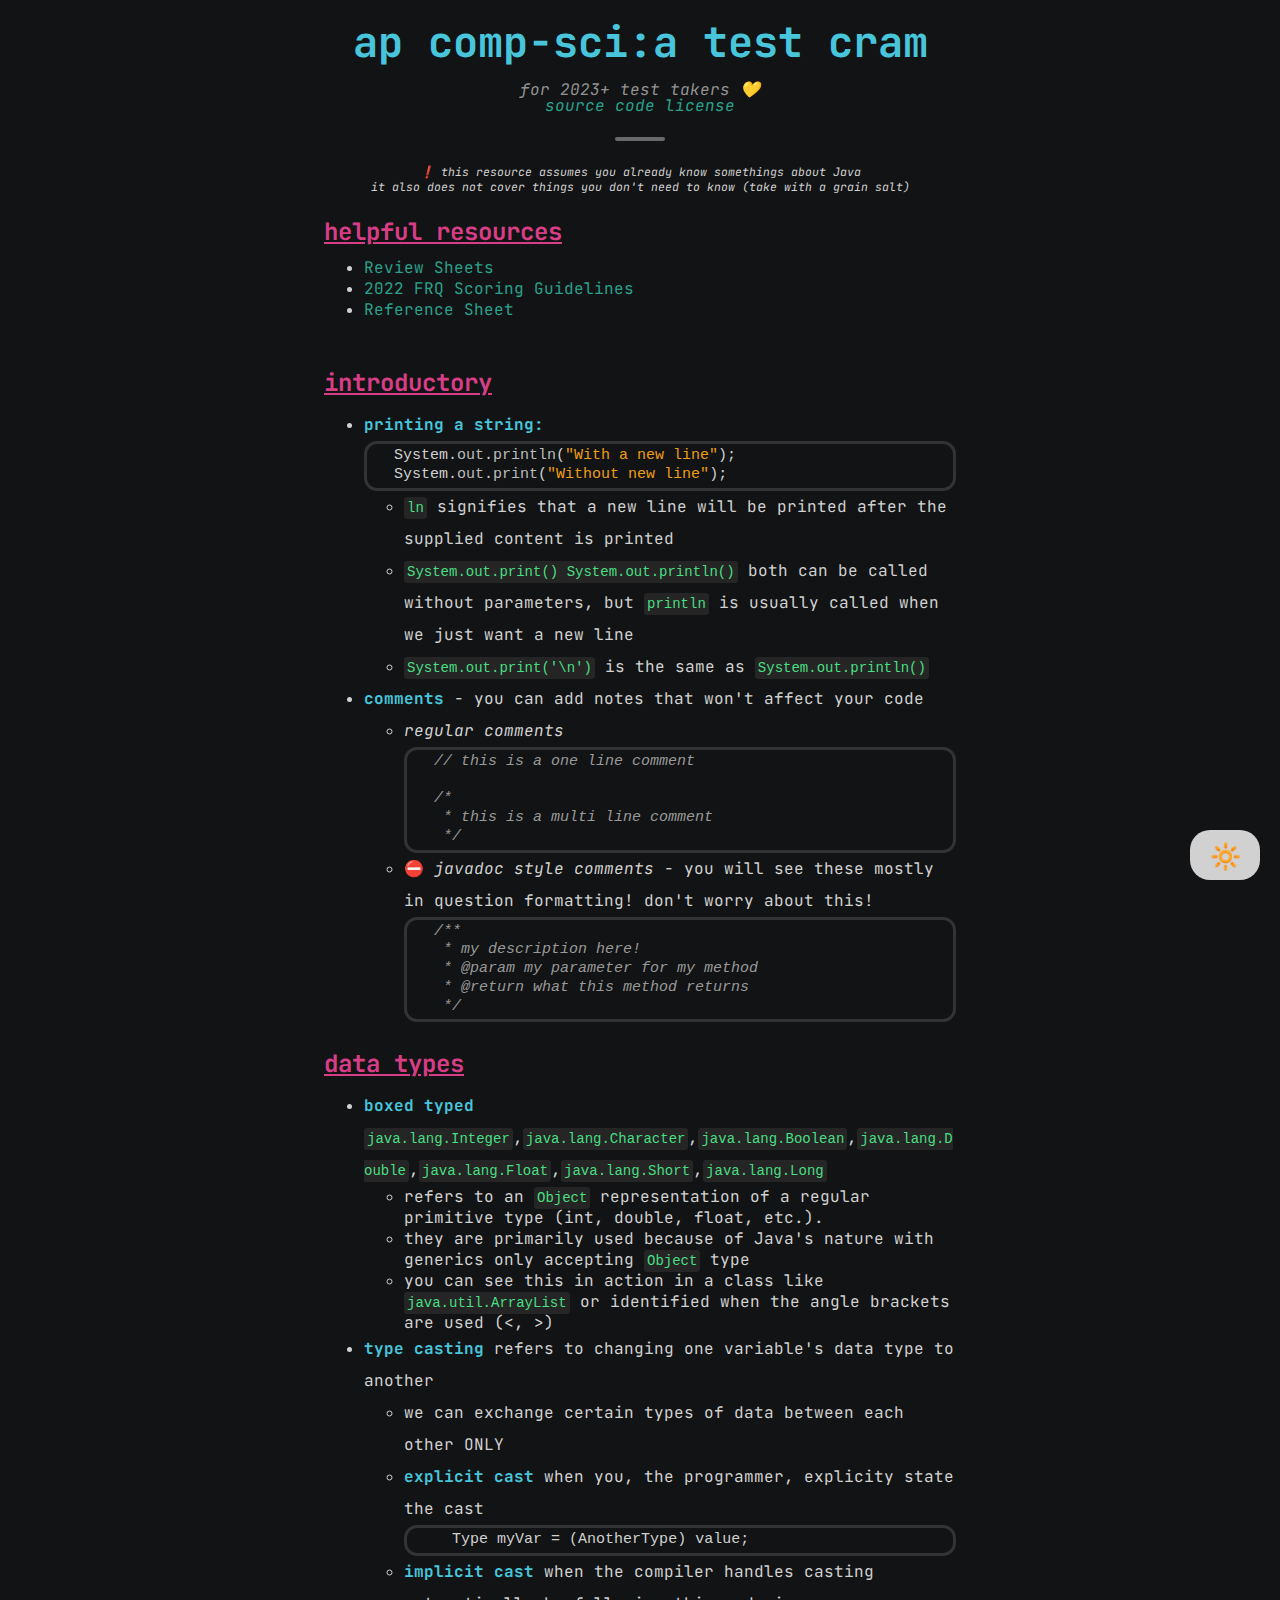
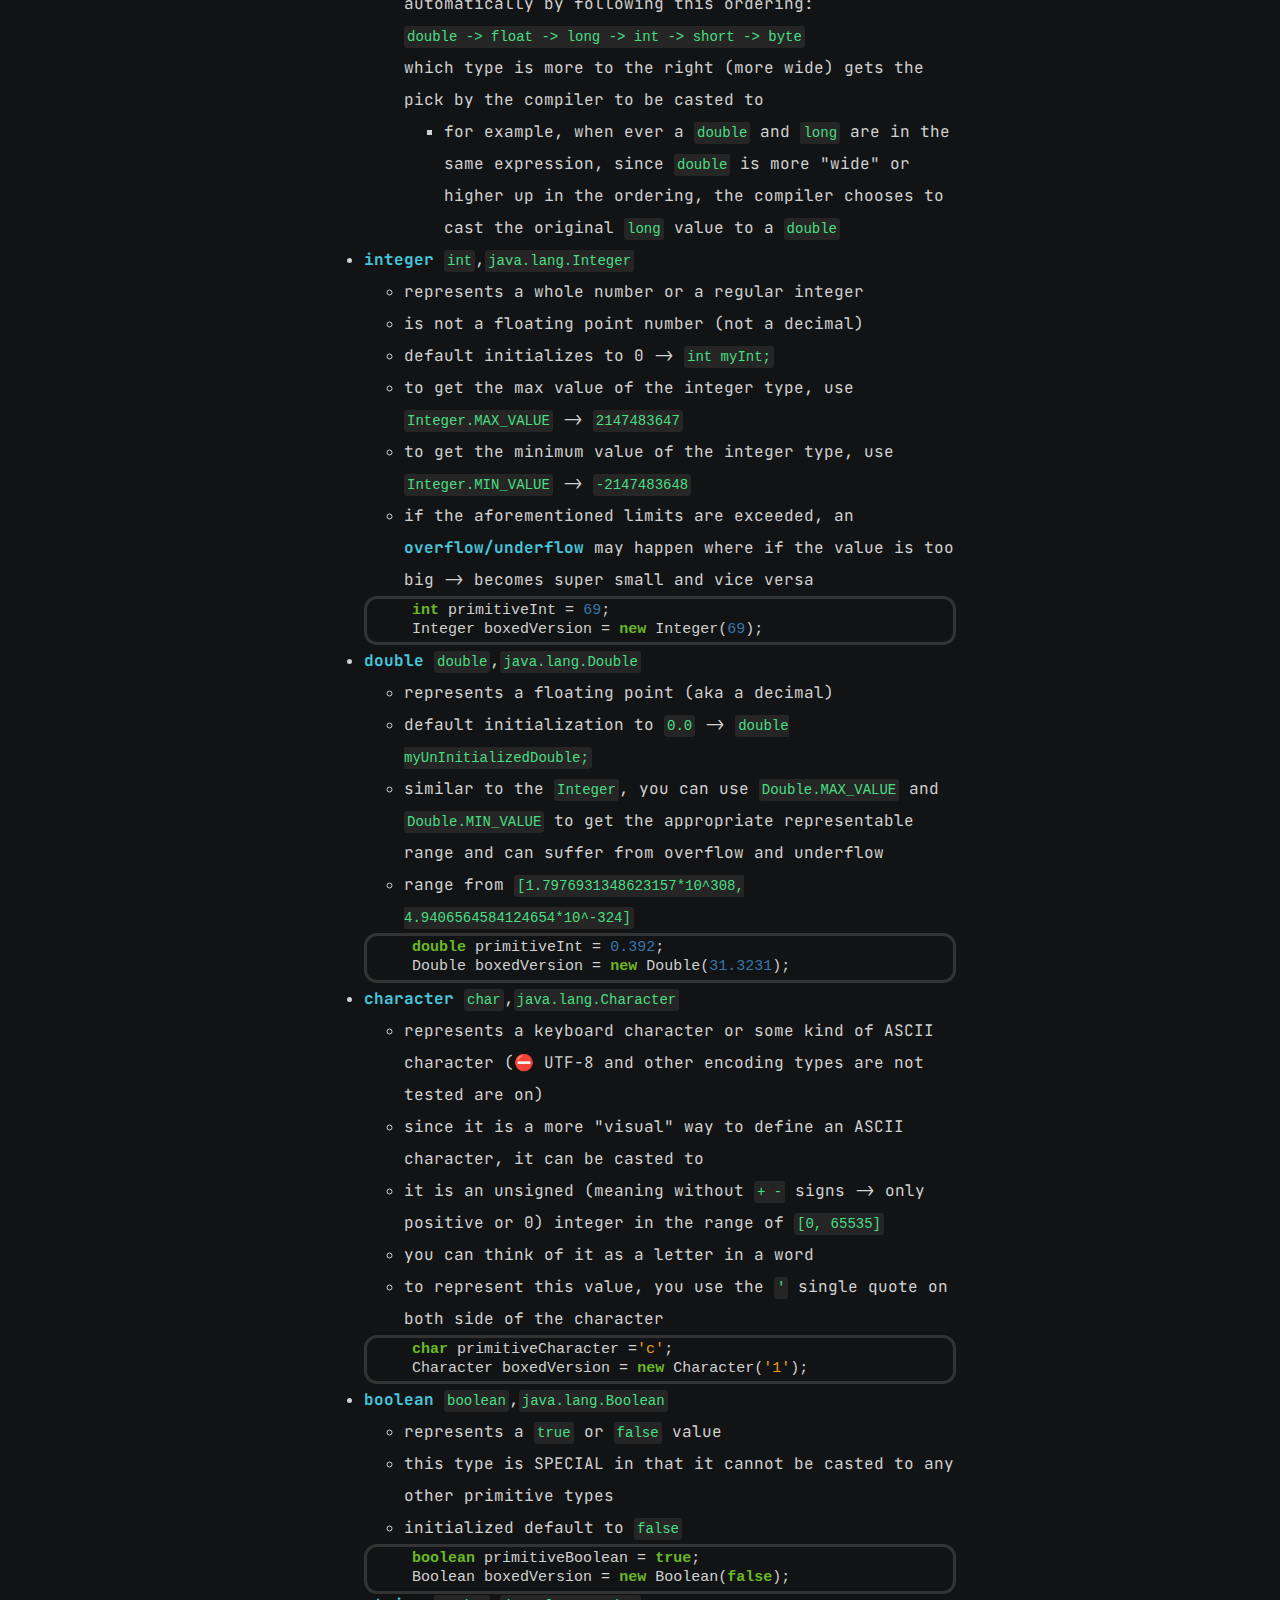
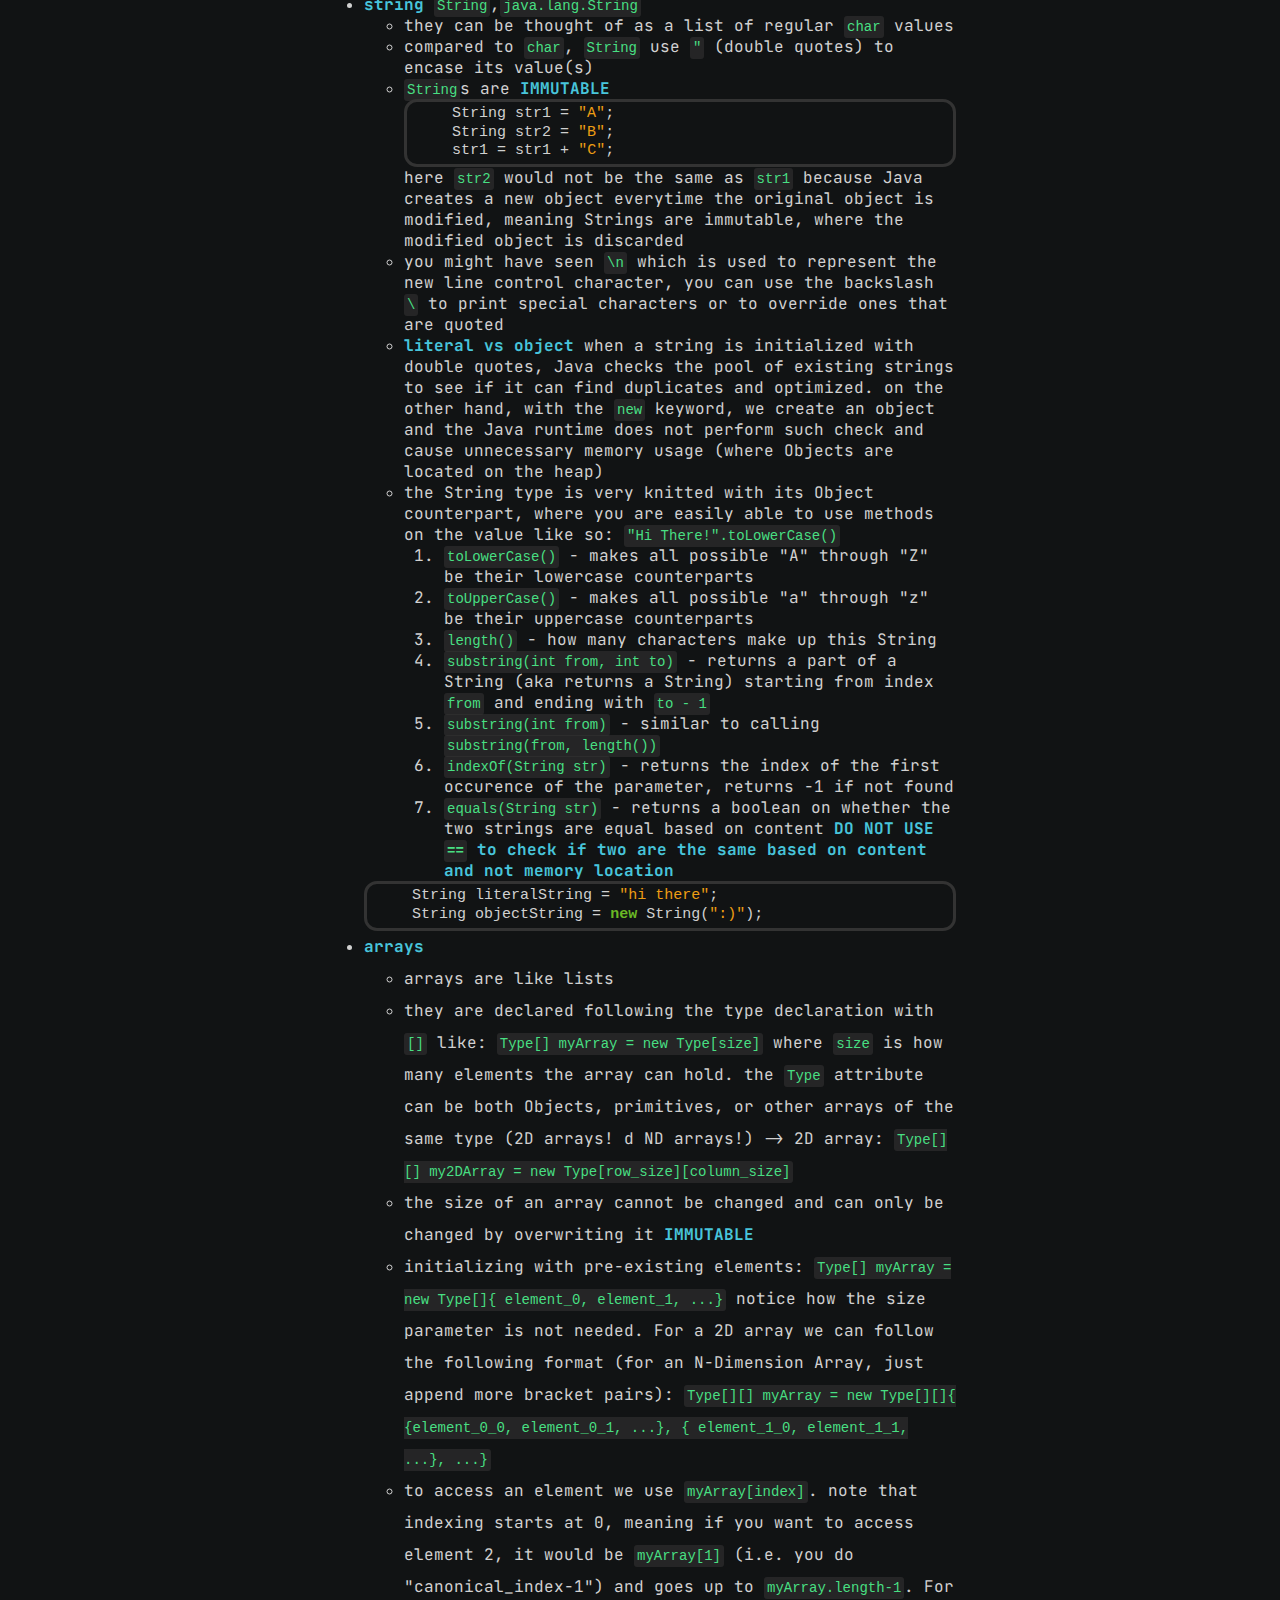
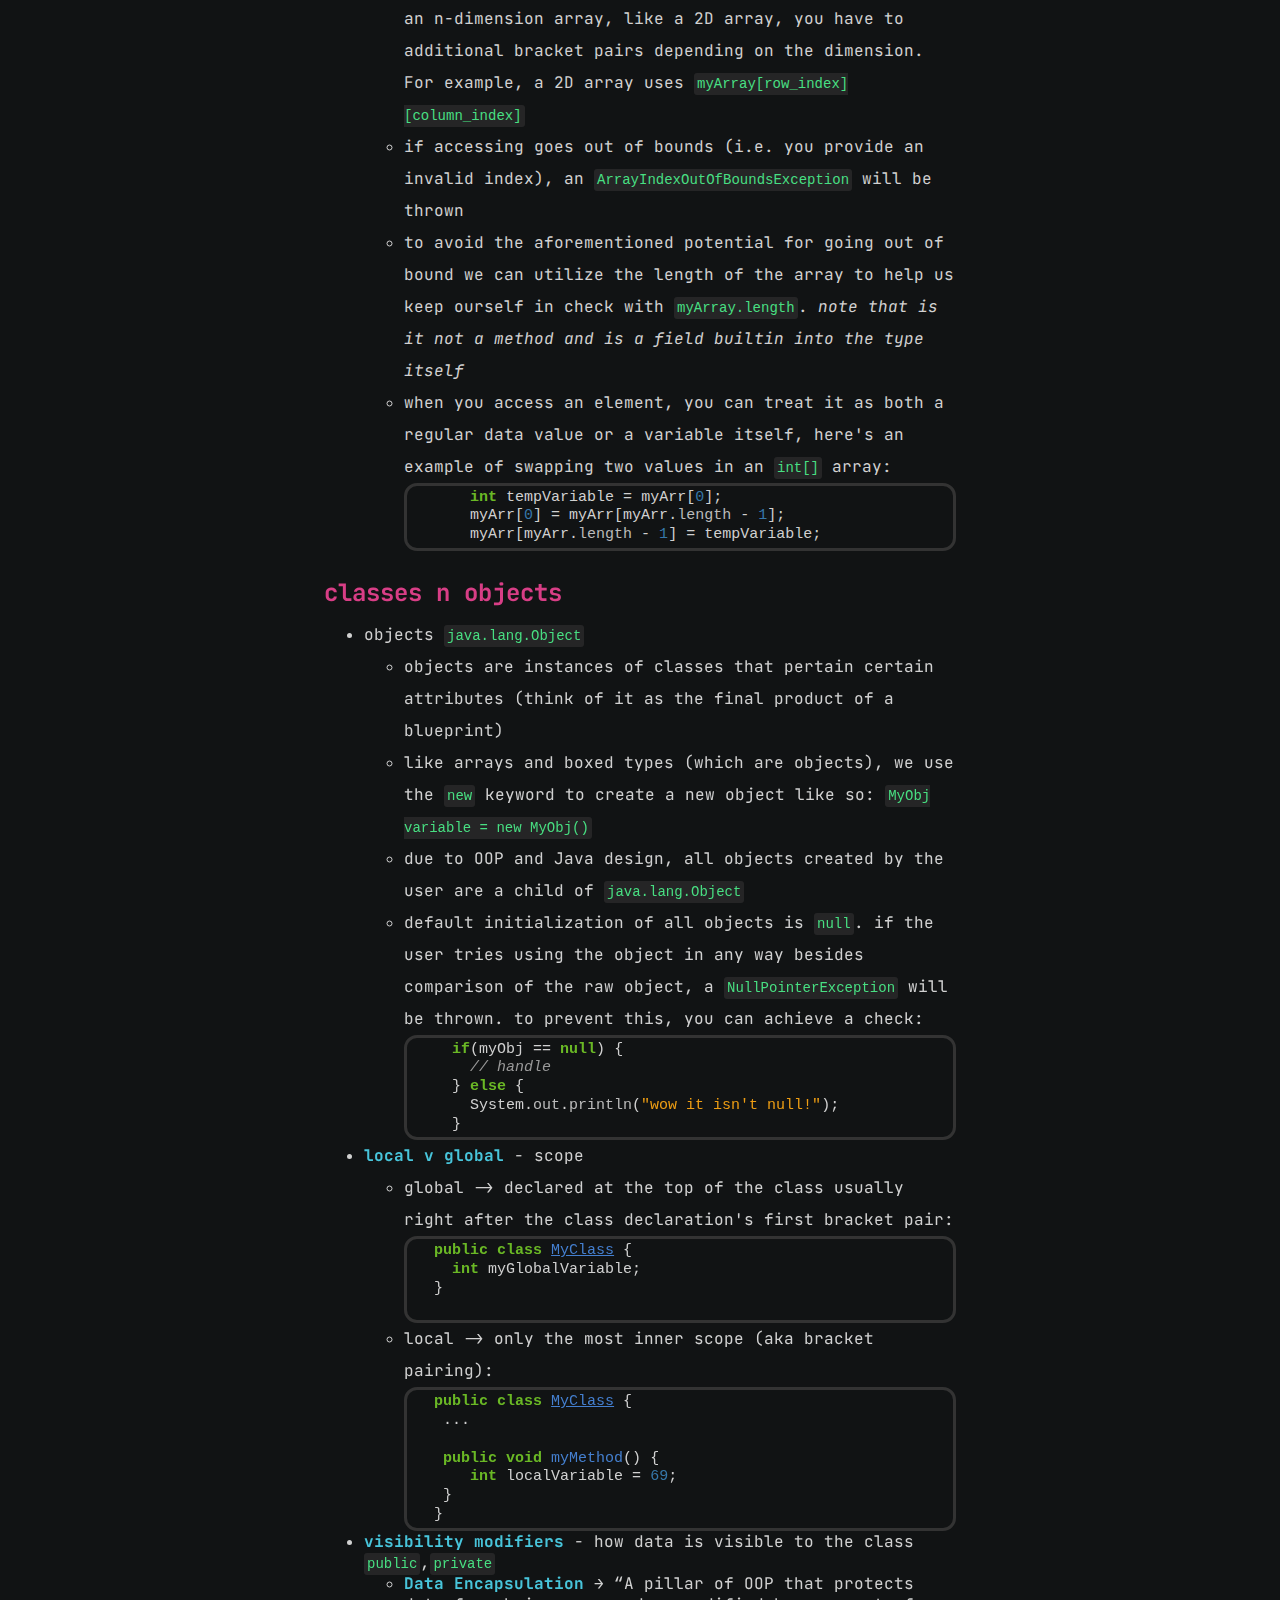
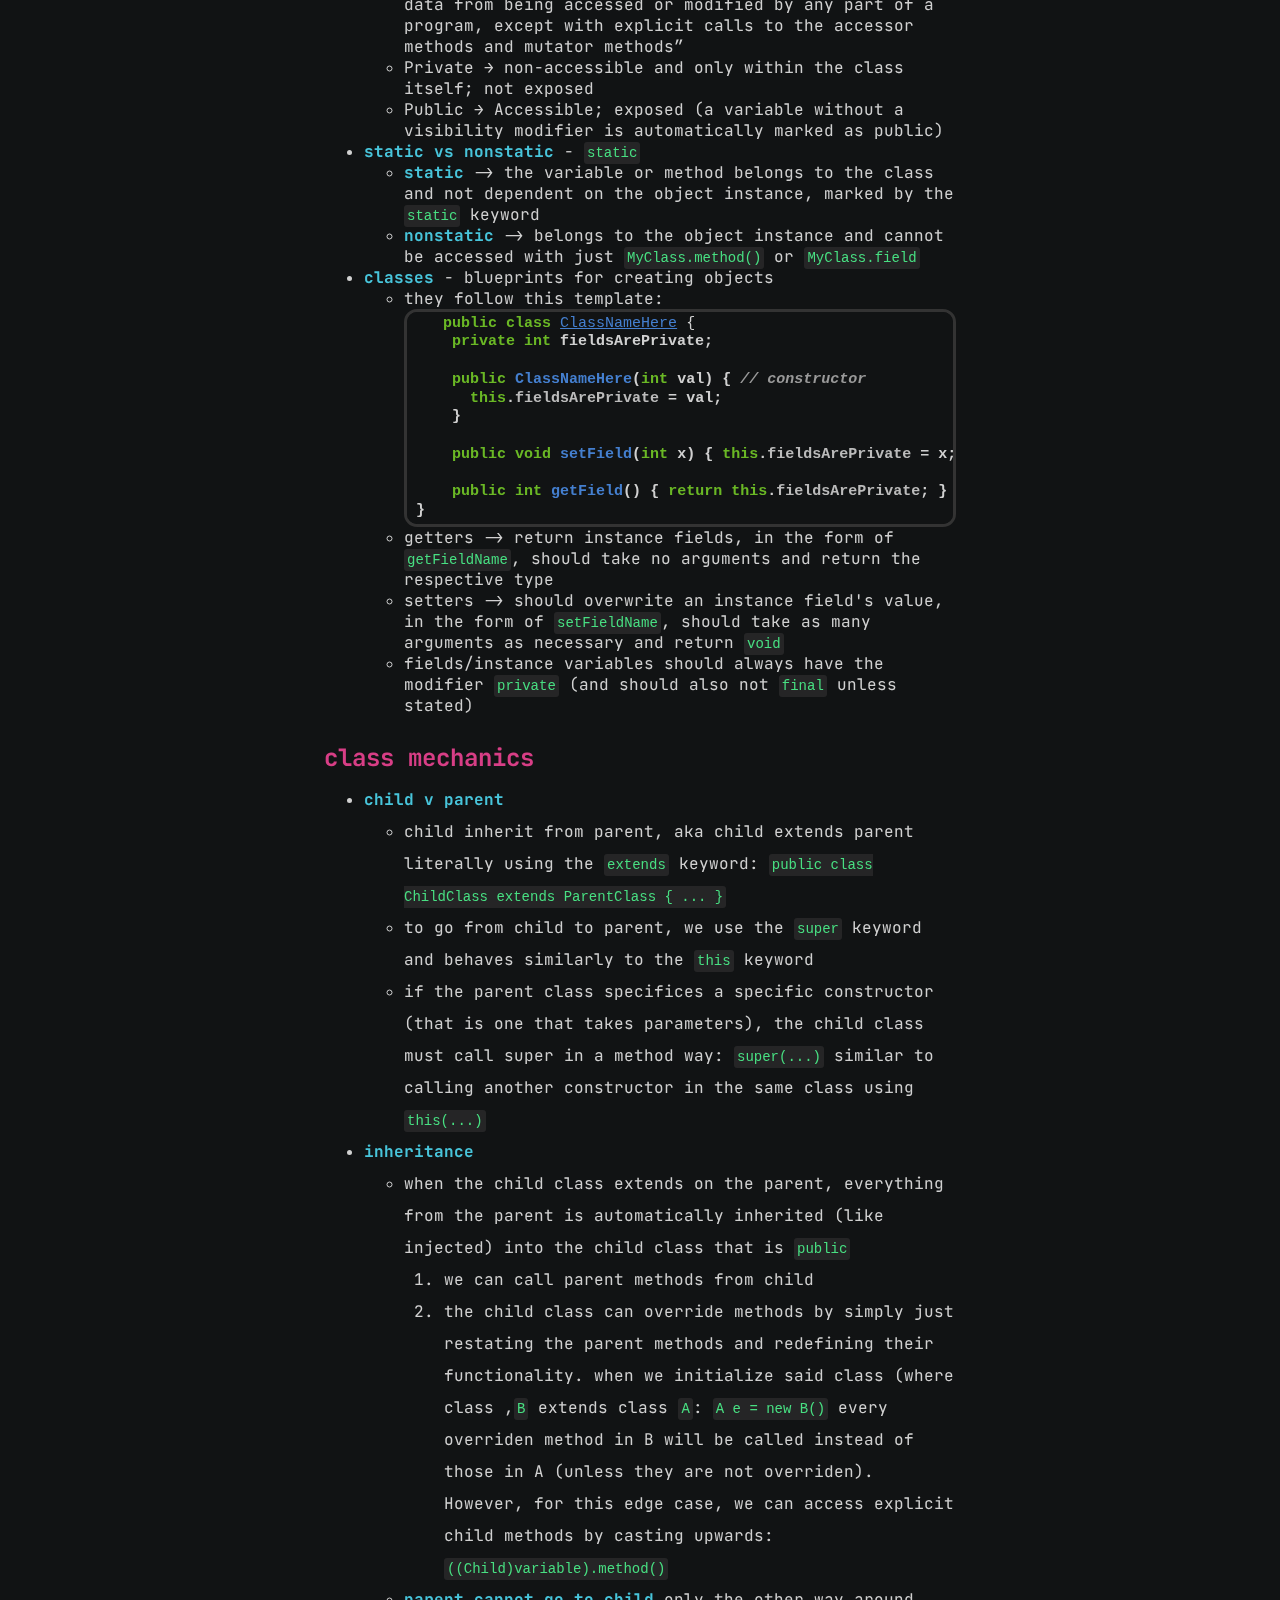
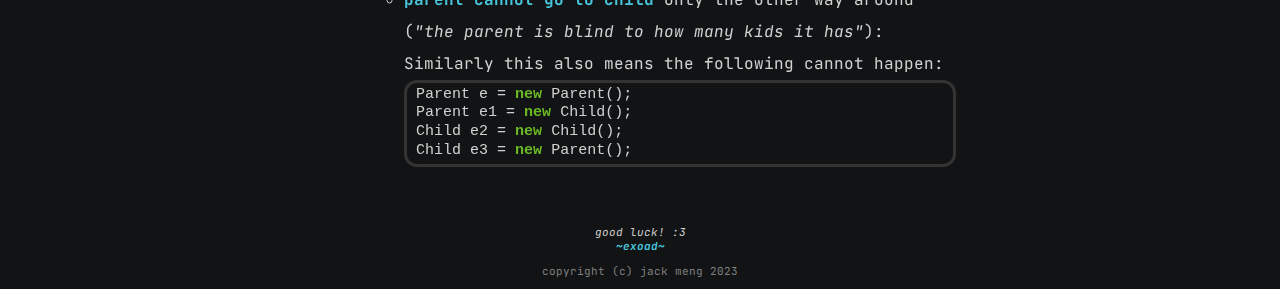
==== index.html @ 9d56dc0f "`add`" ====
<!--
 Software created by Jack Meng (AKA exoad). Licensed by the included "LICENSE" file. If this file is not found, the project is fully copyrighted.
-->
<!DOCTYPE html>

<head>
  <meta charset="UTF-8" />
  <meta name="viewport" content="width=device-width, initial-scale=1.0" />
  <meta http-equiv="X-UA-Compatible" content="ie=edge" />
  <link rel="stylesheet" href="style/buttons.css" />
  <link rel="stylesheet" href="style/main.css" />
  <title>AP:CSA</title>

  <script>
    function toggleDarkMode() {
      const body = document.body;
      const button = document.querySelector(".floating-button");

      body.classList.toggle("dark-mode");
      button.classList.toggle("inverted");
      button.innerHTML = body.classList.contains("dark-mode")
        ? "<strong>&#127769</strong>"
        : "<strong>&#x1F506;</strong>";
    }
  </script>
</head>

<body>
  <button class="floating-button" onClick="toggleDarkMode()">
    <strong>&#x1F506;</strong>
  </button>

  <h1>ap comp-sci:a test cram</h1>
  <p class="subtitle">
    <em> for 2023+ test takers &#128155;</em>
    <br />
    <br />
    <em>
      <a href="pages/lick.html" rel="noopener noreferrer" title="click me"
        >source code license</a
      ></em
    >
  </p>
  <div class="divider_container">
    <div class="divider"></div>
  </div>
  <p style="text-align: center; font-size: 11.5px">
    <em>
      &#10071; this resource assumes you already know somethings about Java<br />it
      also does not cover things you don't need to know (take with a grain salt)
    </em>
  </p>

  <div class="contentbox">
    <div class="cb_content">
      <h2 class="cb_content_header"><u>helpful resources</u></h2>
      <ul>
        <li>
          <a
            href="https://github.com/exoad/ap-compsci-a/tree/master/resource/review"
            rel="noopener noreferrer"
            title="click me"
            >Review Sheets</a
          >
        </li>
        <li>
          <a
            href="https://apcentral.collegeboard.org/media/pdf/ap22-sg-computer-science-a.pdf"
            rel="noopener noreferrer"
            title="click me"
            >2022 FRQ Scoring Guidelines</a
          >
        </li>
        <li>
          <a
            href="https://github.com/exoad/ap-compsci-a/blob/master/resource/review/quick_reference.pdf"
            rel="noopener noreferrer"
            title="click me"
            >Reference Sheet</a
          >
        </li>
      </ul>
    </div>
  </div>
  <br />
  <div class="contentbox">
    <div class="cb_content">
      <h2 class="cb_content_header">
        <u> introductory </u>
      </h2>
      <ul>
        <li class="note">
          <strong>printing a string:</strong>
          <div
            style="
              background-color: #111314;
              overflow: auto;
              font-size: 15px;
              border: solid #333333;
              border-radius: 13px;

              padding: 0.2em 0.6em;
            "
          >
            <pre
              style="margin: 0; line-height: 125%"
            ><span style="color: #d0d0d0">  System.</span><span style="color: #bbbbbb">out</span><span style="color: #d0d0d0">.</span><span style="color: #bbbbbb">println</span><span style="color: #d0d0d0">(</span><span style="color: #ed9d13">&quot;With a new line&quot;</span><span style="color: #d0d0d0">);</span>
  <span style="color: #d0d0d0">System.</span><span style="color: #bbbbbb">out</span><span style="color: #d0d0d0">.</span><span style="color: #bbbbbb">print</span><span style="color: #d0d0d0">(</span><span style="color: #ed9d13">&quot;Without new line&quot;</span><span style="color: #d0d0d0">);</span>
</pre>
          </div>
          <ul>
            <li>
              <code>ln</code> signifies that a new line will be printed after
              the supplied content is printed
            </li>
            <li>
              <code>System.out.print() System.out.println()</code> both can be
              called without parameters, but <code>println</code> is usually
              called when we just want a new line
            </li>
            <li>
              <code>System.out.print('\n')</code> is the same as
              <code>System.out.println()</code>
            </li>
          </ul>
        </li>
        <li class="note">
          <strong>comments</strong> - you can add notes that won't affect your
          code
          <ul>
            <li>
              <em>regular comments</em>
              <div
                style="
                  background-color: #111314;
                  overflow: auto;
                  font-size: 15px;
                  border: solid #333333;
                  border-radius: 13px;

                  padding: 0.2em 0.6em;
                "
              >
                <pre style="margin: 0; line-height: 125%">
  <span style="color: #999999; font-style: italic">// this is a one line comment</span>

  <span style="color: #999999; font-style: italic">/*</span>
  <span style="color: #999999; font-style: italic"> * this is a multi line comment</span>
  <span style="color: #999999; font-style: italic"> */</span></pre>
              </div>
            </li>
            <li>
              &#x26D4; <em>javadoc style comments</em> - you will see these
              mostly in question formatting! don't worry about this!
              <div
                style="
                  background-color: #111314;
                  overflow: auto;
                  font-size: 15px;
                  border: solid #333333;
                  border-radius: 13px;

                  padding: 0.2em 0.6em;
                "
              >
                <pre style="margin: 0; line-height: 125%">
  <span style="color: #999999; font-style: italic">/**</span>
  <span style="color: #999999; font-style: italic"> * my description here!</span>
  <span style="color: #999999; font-style: italic"> * @param my parameter for my method</span>
  <span style="color: #999999; font-style: italic"> * @return what this method returns</span>
  <span style="color: #999999; font-style: italic"> */</span></pre>
              </div>
            </li>
          </ul>
        </li>
      </ul>
    </div>
  </div>
  <div class="contentbox">
    <div class="cb_content">
      <h2 class="cb_content_header">
        <u>data types </u>
      </h2>
      <ul>
        <li class="note">
          <strong>boxed typed</strong>
          <code>java.lang.Integer</code
          >,<code>java.lang.Character</code>,<code>java.lang.Boolean</code>,<code>java.lang.Double</code>,<code>java.lang.Float</code>,<code>java.lang.Short</code>,<code
            >java.lang.Long</code
          >
        </li>
        <ul>
          <li>
            refers to an <code>Object</code> representation of a regular
            primitive type (int, double, float, etc.).
          </li>
          <li>
            they are primarily used because of Java's nature with generics only
            accepting <code>Object</code> type
          </li>
          <li>
            you can see this in action in a class like
            <code>java.util.ArrayList</code> or identified when the angle
            brackets are used (<, >)
            <!-- this is probably not a good way to do this -->
          </li>
        </ul>
        <li class="note">
          <strong>type casting</strong> refers to changing one variable's data
          type to another
          <ul>
            <li>
              we can exchange certain types of data between each other ONLY
            </li>
            <li>
              <strong>explicit cast</strong> when you, the programmer, explicity
              state the cast

              <div
                style="
                  background-color: #111314;
                  overflow: auto;
                  font-size: 15px;
                  border: solid #333333;
                  border-radius: 13px;
                  padding: 0.2em 0.6em;
                "
              >
                <pre style="margin: 0; line-height: 125%">
    <span style="color: #d0d0d0">Type</span> <span style="color: #d0d0d0">myVar</span> <span style="color: #d0d0d0">=</span> <span style="color: #d0d0d0">(AnotherType)</span> <span style="color: #d0d0d0">value;</span>
</pre>
              </div>
            </li>
            <li>
              <strong>implicit cast</strong> when the compiler handles casting
              automatically by following this ordering:
              <br />
              <code> double -> float -> long -> int -> short -> byte </code>
              <br />
              which type is more to the right (more wide) gets the pick by the
              compiler to be casted to
              <ul>
                <li>
                  for example, when ever a <code>double</code> and
                  <code>long</code> are in the same expression, since
                  <code>double</code> is more "wide" or higher up in the
                  ordering, the compiler chooses to cast the original
                  <code>long</code> value to a <code>double</code>
                </li>
              </ul>
            </li>
          </ul>
        </li>
        <li class="note">
          <strong>integer</strong> <code>int</code>,<code
            >java.lang.Integer</code
          >
          <ul>
            <li>represents a whole number or a regular integer</li>
            <li>is not a floating point number (not a decimal)</li>
            <li>default initializes to 0 -> <code>int myInt;</code></li>
            <li>
              to get the max value of the integer type, use
              <code>Integer.MAX_VALUE</code> -> <code>2147483647</code>
            </li>
            <li>
              to get the minimum value of the integer type, use
              <code>Integer.MIN_VALUE</code> -> <code>-2147483648</code>
            </li>
            <li>
              if the aforementioned limits are exceeded, an
              <strong>overflow/underflow</strong> may happen where if the value
              is too big -> becomes super small and vice versa
            </li>
          </ul>
          <div
            style="
              background-color: #111314;
              overflow: auto;
              font-size: 15px;
              border: solid #333333;
              border-radius: 13px;
              padding: 0.2em 0.6em;
            "
          >
            <pre style="margin: 0; line-height: 125%">
    <span style="color: #6ab825; font-weight: bold">int</span> <span style="color: #d0d0d0">primitiveInt</span> <span style="color: #d0d0d0">=</span> <span style="color: #3677a9">69</span><span style="color: #d0d0d0">;</span>
    <span style="color: #d0d0d0">Integer</span> <span style="color: #d0d0d0">boxedVersion</span> <span style="color: #d0d0d0">=</span> <span style="color: #6ab825; font-weight: bold">new</span> <span style="color: #d0d0d0">Integer(</span><span style="color: #3677a9">69</span><span style="color: #d0d0d0">);</span>
</pre>
          </div>
        </li>
        <li class="note">
          <strong>double</strong> <code>double</code>,<code
            >java.lang.Double</code
          >
          <ul>
            <li>represents a floating point (aka a decimal)</li>
            <li>
              default initialization to <code>0.0</code> ->
              <code>double myUnInitializedDouble;</code>
            </li>
            <li>
              similar to the <code>Integer</code>, you can use
              <code>Double.MAX_VALUE</code> and <code>Double.MIN_VALUE</code> to
              get the appropriate representable range and can suffer from
              overflow and underflow
            </li>
            <li>
              range from
              <code
                >[1.7976931348623157*10^308, 4.9406564584124654*10^-324]</code
              >
            </li>
          </ul>
          <div
            style="
              background-color: #111314;
              overflow: auto;
              font-size: 15px;
              border: solid #333333;
              border-radius: 13px;
              padding: 0.2em 0.6em;
            "
          >
            <pre style="margin: 0; line-height: 125%">
    <span style="color: #6ab825; font-weight: bold">double</span> <span style="color: #d0d0d0">primitiveInt</span> <span style="color: #d0d0d0">=</span> <span style="color: #3677a9">0.392</span><span style="color: #d0d0d0">;</span>
    <span style="color: #d0d0d0">Double</span> <span style="color: #d0d0d0">boxedVersion</span> <span style="color: #d0d0d0">=</span> <span style="color: #6ab825; font-weight: bold">new</span> <span style="color: #d0d0d0">Double(</span><span style="color: #3677a9">31.3231</span><span style="color: #d0d0d0">);</span>
</pre>
          </div>
        </li>
        <li class="note">
          <strong>character</strong> <code>char</code>,<code
            >java.lang.Character</code
          >
          <ul>
            <li>
              represents a keyboard character or some kind of ASCII character
              (&#x26D4; UTF-8 and other encoding types are not tested are on)
            </li>
            <li>
              since it is a more "visual" way to define an ASCII character, it
              can be casted to
            </li>
            <li>
              it is an unsigned (meaning without <code>+ -</code> signs -> only
              positive or 0) integer in the range of
              <code>[0, 65535]</code>
            </li>
            <li>you can think of it as a letter in a word</li>
            <li>
              to represent this value, you use the <code>'</code> single quote
              on both side of the character
            </li>
          </ul>
          <div
            style="
              background-color: #111314;
              overflow: auto;
              font-size: 15px;
              border: solid #333333;
              border-radius: 13px;
              padding: 0.2em 0.6em;
            "
          >
            <pre style="margin: 0; line-height: 125%">
    <span style="color: #6ab825; font-weight: bold">char</span> <span style="color: #d0d0d0">primitiveCharacter</span> <span style="color: #d0d0d0">=</span><span style="color: #ed9d13">&#39;c&#39;</span><span style="color: #d0d0d0">;</span>
    <span style="color: #d0d0d0">Character</span> <span style="color: #d0d0d0">boxedVersion</span> <span style="color: #d0d0d0">=</span> <span style="color: #6ab825; font-weight: bold">new</span> <span style="color: #d0d0d0">Character(</span><span style="color: #ed9d13">&#39;1&#39;</span><span style="color: #d0d0d0">);</span>
</pre>
          </div>
        </li>
        <li class="note">
          <strong>boolean</strong> <code>boolean</code>,<code
            >java.lang.Boolean</code
          >
          <ul>
            <li>represents a <code>true</code> or <code>false</code> value</li>
            <li>
              this type is SPECIAL in that it cannot be casted to any other
              primitive types
            </li>
            <li>initialized default to <code>false</code></li>
          </ul>
          <div
            style="
              background-color: #111314;
              overflow: auto;
              font-size: 15px;
              border: solid #333333;
              border-radius: 13px;
              padding: 0.2em 0.6em;
            "
          >
            <pre style="margin: 0; line-height: 125%">
    <span style="color: #6ab825; font-weight: bold">boolean</span> <span style="color: #d0d0d0">primitiveBoolean</span> <span style="color: #d0d0d0">=</span> <span style="color: #6ab825; font-weight: bold">true</span><span style="color: #d0d0d0">;</span>
    <span style="color: #d0d0d0">Boolean</span> <span style="color: #d0d0d0">boxedVersion</span> <span style="color: #d0d0d0">=</span> <span style="color: #6ab825; font-weight: bold">new</span> <span style="color: #d0d0d0">Boolean(</span><span style="color: #6ab825; font-weight: bold">false</span><span style="color: #d0d0d0">);</span>
</pre>
          </div>
        </li>
        <li>
          <strong>string</strong> <code>String</code>,<code
            >java.lang.String</code
          >
          <ul>
            <li>
              they can be thought of as a list of regular
              <code>char</code> values
            </li>
            <li>
              compared to <code>char</code>, <code>String</code> use
              <code>"</code> (double quotes) to encase its value(s)
            </li>
            <li>
              <code>String</code>s are <strong>IMMUTABLE</strong>
              <div
                style="
                  background-color: #111314;
                  overflow: auto;
                  font-size: 15px;
                  border: solid #333333;
                  border-radius: 13px;
                  padding: 0.2em 0.6em;
                "
              >
                <pre style="margin: 0; line-height: 125%">
    <span style="color: #d0d0d0">String</span> <span style="color: #d0d0d0">str1</span> <span style="color: #d0d0d0">=</span> <span style="color: #ed9d13">&quot;A&quot;</span><span style="color: #d0d0d0">;</span>
    <span style="color: #d0d0d0">String</span> <span style="color: #d0d0d0">str2</span> <span style="color: #d0d0d0">=</span> <span style="color: #ed9d13">&quot;B&quot;</span><span style="color: #d0d0d0">;</span>
    <span style="color: #d0d0d0">str1</span> <span style="color: #d0d0d0">=</span> <span style="color: #d0d0d0">str1</span> <span style="color: #d0d0d0">+</span> <span style="color: #ed9d13">&quot;C&quot;</span><span style="color: #d0d0d0">;</span>
</pre>
              </div>
              here <code>str2</code> would not be the same as
              <code>str1</code> because Java creates a new object everytime the
              original object is modified, meaning Strings are immutable, where
              the modified object is discarded
            </li>

            <li>
              you might have seen <code>\n</code> which is used to represent the
              new line control character, you can use the backslash
              <code>\</code> to print special characters or to override ones
              that are quoted
            </li>
            <li>
              <strong>literal vs object</strong> when a string is initialized
              with double quotes, Java checks the pool of existing strings to
              see if it can find duplicates and optimized. on the other hand,
              with the <code>new</code> keyword, we create an object and the
              Java runtime does not perform such check and cause unnecessary
              memory usage (where Objects are located on the heap)
            </li>
            <li>
              the String type is very knitted with its Object counterpart, where
              you are easily able to use methods on the value like so:
              <code>"Hi There!".toLowerCase()</code>
              <ol>
                <li>
                  <code>toLowerCase()</code> - makes all possible "A" through
                  "Z" be their lowercase counterparts
                </li>
                <li>
                  <code>toUpperCase()</code> - makes all possible "a" through
                  "z" be their uppercase counterparts
                </li>
                <li>
                  <code>length()</code> - how many characters make up this
                  String
                </li>
                <li>
                  <code>substring(int from, int to)</code> - returns a part of a
                  String (aka returns a String) starting from index
                  <code>from</code> and ending with <code>to - 1</code>
                </li>
                <li>
                  <code>substring(int from)</code> - similar to calling
                  <code>substring(from, length())</code>
                </li>
                <li>
                  <code>indexOf(String str)</code> - returns the index of the
                  first occurence of the parameter, returns -1 if not found
                </li>
                <li>
                  <code>equals(String str)</code> - returns a boolean on whether
                  the two strings are equal based on content
                  <strong
                    >DO NOT USE <code>==</code> to check if two are the same
                    based on content and not memory location</strong
                  >
                </li>
              </ol>
            </li>
          </ul>

          <div
            style="
              background-color: #111314;
              overflow: auto;
              font-size: 15px;
              border: solid #333333;
              border-radius: 13px;
              padding: 0.2em 0.6em;
            "
          >
            <pre style="margin: 0; line-height: 125%">
    <span style="color: #d0d0d0">String</span> <span style="color: #d0d0d0">literalString</span> <span style="color: #d0d0d0">=</span> <span style="color: #ed9d13">&quot;hi there&quot;</span><span style="color: #d0d0d0">;</span>
    <span style="color: #d0d0d0">String</span> <span style="color: #d0d0d0">objectString</span> <span style="color: #d0d0d0">=</span> <span style="color: #6ab825; font-weight: bold">new</span> <span style="color: #d0d0d0">String(</span><span style="color: #ed9d13">&quot;:)&quot;</span><span style="color: #d0d0d0">);</span>
</pre>
          </div>
        </li>
        <li class="note">
          <strong>arrays</strong>
          <ul>
            <li>arrays are like lists</li>
            <li>
              they are declared following the type declaration with
              <code>[]</code> like:
              <code>Type[] myArray = new Type[size]</code> where
              <code>size</code> is how many elements the array can hold. the
              <code>Type</code> attribute can be both Objects, primitives, or
              other arrays of the same type (2D arrays! d ND arrays!) -> 2D
              array:
              <code>Type[][] my2DArray = new Type[row_size][column_size]</code>
            </li>
            <li>
              the size of an array cannot be changed and can only be changed by
              overwriting it <strong>IMMUTABLE</strong>
            </li>
            <li>
              initializing with pre-existing elements:
              <code
                >Type[] myArray = new Type[]{ element_0, element_1, ...}</code
              >
              notice how the size parameter is not needed. For a 2D array we can
              follow the following format (for an N-Dimension Array, just append
              more bracket pairs):
              <code>
                Type[][] myArray = new Type[][]{ {element_0_0, element_0_1,
                ...}, { element_1_0, element_1_1, ...}, ...}
              </code>
            </li>
            <li>
              to access an element we use <code>myArray[index]</code>. note that
              indexing starts at 0, meaning if you want to access element 2, it
              would be <code>myArray[1]</code> (i.e. you do "canonical_index-1")
              and goes up to <code>myArray.length-1</code>. For an n-dimension
              array, like a 2D array, you have to additional bracket pairs
              depending on the dimension. For example, a 2D array uses
              <code>myArray[row_index][column_index]</code>
            </li>
            <li>
              if accessing goes out of bounds (i.e. you provide an invalid
              index), an <code>ArrayIndexOutOfBoundsException</code> will be
              thrown
            </li>
            <li>
              to avoid the aforementioned potential for going out of bound we
              can utilize the length of the array to help us keep ourself in
              check with <code>myArray.length</code>.
              <em
                >note that is it not a method and is a field builtin into the
                type itself</em
              >
            </li>
            <li>
              when you access an element, you can treat it as both a regular
              data value or a variable itself, here's an example of swapping two
              values in an <code>int[]</code> array:
              <div
                style="
                  background-color: #111314;
                  overflow: auto;
                  font-size: 15px;
                  border: solid #333333;
                  border-radius: 13px;
                  padding: 0.2em 0.6em;
                "
              >
                <pre style="margin: 0; line-height: 125%">
      <span style="color: #6ab825; font-weight: bold">int</span> <span style="color: #d0d0d0">tempVariable</span> <span style="color: #d0d0d0">=</span> <span style="color: #d0d0d0">myArr[</span><span style="color: #3677a9">0</span><span style="color: #d0d0d0">];</span>
      <span style="color: #d0d0d0">myArr[</span><span style="color: #3677a9">0</span><span style="color: #d0d0d0">]</span> <span style="color: #d0d0d0">=</span> <span style="color: #d0d0d0">myArr[myArr.</span><span style="color: #bbbbbb">length</span> <span style="color: #d0d0d0">-</span> <span style="color: #3677a9">1</span><span style="color: #d0d0d0">];</span>
      <span style="color: #d0d0d0">myArr[myArr.</span><span style="color: #bbbbbb">length</span> <span style="color: #d0d0d0">-</span> <span style="color: #3677a9">1</span><span style="color: #d0d0d0">]</span> <span style="color: #d0d0d0">=</span> <span style="color: #d0d0d0">tempVariable;</span>
</pre>
              </div>
            </li>
          </ul>
        </li>
      </ul>
    </div>
  </div>

  <div class="contentbox">
    <div class="cb_content">
      <h2 class="cb_content_header">classes n objects</h2>
      <ul>
        <li class="note">
          objects <code>java.lang.Object</code>
          <ul>
            <li>
              objects are instances of classes that pertain certain attributes
              (think of it as the final product of a blueprint)
            </li>
            <li>
              like arrays and boxed types (which are objects), we use the
              <code>new</code> keyword to create a new object like so:
              <code>MyObj variable = new MyObj()</code>
            </li>
            <li>
              due to OOP and Java design, all objects created by the user are a
              child of <code>java.lang.Object</code>
            </li>
            <li>
              default initialization of all objects is <code>null</code>. if the
              user tries using the object in any way besides comparison of the
              raw object, a <code>NullPointerException</code> will be thrown. to
              prevent this, you can achieve a check:
              <div
                style="
                  background-color: #111314;
                  overflow: auto;
                  font-size: 15px;
                  border: solid #333333;
                  border-radius: 13px;
                  padding: 0.2em 0.6em;
                "
              >
                <pre style="margin: 0; line-height: 125%">
    <span style="color: #6ab825; font-weight: bold">if</span><span style="color: #d0d0d0">(myObj</span> <span style="color: #d0d0d0">==</span> <span style="color: #6ab825; font-weight: bold">null</span><span style="color: #d0d0d0">)</span> <span style="color: #d0d0d0">{</span>
      <span style="color: #999999; font-style: italic">// handle</span>
    <span style="color: #d0d0d0">}</span> <span style="color: #6ab825; font-weight: bold">else</span> <span style="color: #d0d0d0">{</span>
      <span style="color: #d0d0d0">System.</span><span style="color: #bbbbbb">out</span><span style="color: #d0d0d0">.</span><span style="color: #bbbbbb">println</span><span style="color: #d0d0d0">(</span><span style="color: #ed9d13">&quot;wow it isn&#39;t null!&quot;</span><span style="color: #d0d0d0">);</span>
    <span style="color: #d0d0d0">}</span></pre>
              </div>
            </li>
          </ul>
        </li>
        <li class="note">
          <strong>local v global</strong> - scope
          <ul>
            <li>
              global -> declared at the top of the class usually right after the
              class declaration's first bracket pair:
              <div
                style="
                  background-color: #111314;
                  overflow: auto;
                  font-size: 15px;
                  border: solid #333333;
                  border-radius: 13px;
                  padding: 0.2em 0.6em;
                "
              >
                <pre style="margin: 0; line-height: 125%">
  <span style="color: #6ab825; font-weight: bold">public</span> <span style="color: #6ab825; font-weight: bold">class</span> <span style="color: #447fcf; text-decoration: underline">MyClass</span> <span style="color: #d0d0d0">{</span>
    <span style="color: #6ab825; font-weight: bold">int</span> <span style="color: #d0d0d0">myGlobalVariable;</span>
  <span style="color: #d0d0d0">}</span>
   </pre>
              </div>
            </li>
            <li>
              local -> only the most inner scope (aka bracket pairing):
              <div
                style="
                  background-color: #111314;
                  overflow: auto;
                  font-size: 15px;
                  border: solid #333333;
                  border-radius: 13px;
                  padding: 0.2em 0.6em;
                "
              >
                <pre style="margin: 0; line-height: 125%">
  <span style="color: #6ab825; font-weight: bold">public</span> <span style="color: #6ab825; font-weight: bold">class</span> <span style="color: #447fcf; text-decoration: underline">MyClass</span> <span style="color: #d0d0d0">{</span>
   <span style="color: #d0d0d0">...</span>

   <span style="color: #6ab825; font-weight: bold">public</span> <span style="color: #6ab825; font-weight: bold">void</span> <span style="color: #447fcf">myMethod</span><span style="color: #d0d0d0">()</span> <span style="color: #d0d0d0">{</span>
      <span style="color: #6ab825; font-weight: bold">int</span> <span style="color: #d0d0d0">localVariable</span> <span style="color: #d0d0d0">=</span> <span style="color: #3677a9">69</span><span style="color: #d0d0d0">;</span>
   <span style="color: #d0d0d0">}</span>
  <span style="color: #d0d0d0">}</span>
</pre>
              </div>
            </li>
          </ul>
        </li>
        <li>
          <strong> visibility modifiers </strong> - how data is visible to the
          class <code>public</code>,<code>private</code>
          <ul>
            <li>
              <strong>Data Encapsulation</strong> → “A pillar of OOP that
              protects data from being accessed or modified by any part of a
              program, except with explicit calls to the accessor methods and
              mutator methods”
            </li>
            <li>
              Private → non-accessible and only within the class itself; not
              exposed
            </li>
            <li>
              Public → Accessible; exposed (a variable without a visibility
              modifier is automatically marked as public)
            </li>
          </ul>
        </li>
        <li>
          <strong>static vs nonstatic</strong> - <code>static</code>
          <ul>
            <li>
              <strong> static </strong> -> the variable or method belongs to the
              class and not dependent on the object instance, marked by the
              <code>static</code> keyword
            </li>
            <li>
              <strong> nonstatic </strong> -> belongs to the object instance and
              cannot be accessed with just <code>MyClass.method()</code> or
              <code>MyClass.field</code>
            </li>
          </ul>
        </li>
        <li>
          <strong> classes </strong> - blueprints for creating objects
          <ul>
            <li>
              they follow this template:
              <div
                style="
                  background-color: #111314;
                  overflow: auto;
                  font-size: 15px;
                  border: solid #333333;
                  border-radius: 13px;
                  padding: 0.2em 0.6em;
                "
              >
                <pre
                  style="margin: 0; line-height: 125%"
                >
   <span style="color: #6ab825; font-weight: bold">public</span> <span style="color: #6ab825; font-weight: bold">class</span> <span style="color: #447fcf; text-decoration: underline">ClassNameHere</span> <span style="color: #d0d0d0">{</span>
    <span style="color: #6ab825; font-weight: bold">private</sp> <span style="color: #6ab825; font-weight: bold">int</span> <span style="color: #d0d0d0">fieldsArePrivate;</span>

    <span style="color: #6ab825; font-weight: bold">public</span> <span style="color: #447fcf">ClassNameHere</span><span style="color: #d0d0d0">(</span><span style="color: #6ab825; font-weight: bold">int</span> <span style="color: #d0d0d0">val)</span> <span style="color: #d0d0d0">{</span> <span style="color: #999999; font-style: italic">// constructor</span>
      <span style="color: #6ab825; font-weight: bold">this</span><span style="color: #d0d0d0">.</span><span style="color: #bbbbbb">fieldsArePrivate</span> <span style="color: #d0d0d0">=</span> <span style="color: #d0d0d0">val;</span>
    <span style="color: #d0d0d0">}</span>

    <span style="color: #6ab825; font-weight: bold">public</span> <span style="color: #6ab825; font-weight: bold">void</span> <span style="color: #447fcf">setField</span><span style="color: #d0d0d0">(</span><span style="color: #6ab825; font-weight: bold">int</span> <span style="color: #d0d0d0">x)</span> <span style="color: #d0d0d0">{</span> <span style="color: #6ab825; font-weight: bold">this</span><span style="color: #d0d0d0">.</span><span style="color: #bbbbbb">fieldsArePrivate</span> <span style="color: #d0d0d0">=</span> <span style="color: #d0d0d0">x;</span> <span style="color: #d0d0d0">}</span>

    <span style="color: #6ab825; font-weight: bold">public</span> <span style="color: #6ab825; font-weight: bold">int</span> <span style="color: #447fcf">getField</span><span style="color: #d0d0d0">()</span> <span style="color: #d0d0d0">{</span> <span style="color: #6ab825; font-weight: bold">return</span> <span style="color: #6ab825; font-weight: bold">this</span><span style="color: #d0d0d0">.</span><span style="color: #bbbbbb">fieldsArePrivate</span><span style="color: #d0d0d0">;</span> <span style="color: #d0d0d0">}<br>}</span>
</pre>
              </div>
            </li>
            <li>
              getters -> return instance fields, in the form of <code>getFieldName</code>, should take no arguments and return the respective type
            </li>
            <li>
              setters -> should overwrite an instance field's value, in the form of <code>setFieldName</code>, should take as many arguments as necessary and return <code>void</code>
            </li>
            <li>
              fields/instance variables should always have the modifier <code>private</code> (and should also not <code>final</code> unless stated)
            </li>


          </ul>
        </li>
      </ul>
    </div>
  </div>

  <div class="contentbox">
    <div class="cb_content">
      <h2 class="cb_content_header">
        class mechanics
      </h2>
      <ul>
        <li class="note">
          <strong>
            child v parent
          </strong>
          <ul>
            <li>
              child inherit from parent, aka child extends parent literally using the <code>extends</code> keyword:
              <code>public class ChildClass extends ParentClass { ... }</code>
            </li>
            <li>
              to go from child to parent, we use the <code>super</code> keyword and behaves similarly to the <code>this</code> keyword
            </li>
            <li>
              if the parent class specifices a specific constructor (that is one that takes parameters), the child class must call super in a method way: <code>super(...)</code> similar to calling another constructor in the same class using <code>this(...)</code>
            </li>
          </ul>
        </li>
        <li class="note">
          <strong>
            inheritance
          </strong>
          <ul>
            <li>
              when the child class extends on the parent, everything from the parent is automatically inherited (like injected) into the child class that is <code>public</code>
              <ol>
                <li>we can call parent methods from child</li>
                <li>the child class can override methods by simply just restating the parent methods and redefining their functionality. when we initialize said class (where class ,<code>B</code> extends class <code>A</code>:
                <code>A e = new B()</code> every overriden method in B will be called instead of those in A (unless they are not overriden). However, for this edge case, we can access explicit child methods by casting upwards: <code>((Child)variable).method()</code></li>
              </ol>

            </li>
            <li>
              <strong>parent cannot go to child</strong> only the other way around (<em>"the parent is blind to how many kids it has"</em>):
              Similarly this also means the following cannot happen:

              <div
                style="
                  background-color: #111314;
                  overflow: auto;
                  font-size: 15px;
                  border: solid #333333;
                  border-radius: 13px;
                  padding: 0.2em 0.6em;
                "
              ><pre style="margin: 0; line-height: 125%"><span style="color: #d0d0d0">Parent</span> <span style="color: #d0d0d0">e</span> <span style="color: #d0d0d0">=</span> <span style="color: #6ab825; font-weight: bold">new</span> <span style="color: #d0d0d0">Parent();</span>
<span style="color: #d0d0d0">Parent</span> <span style="color: #d0d0d0">e1</span> <span style="color: #d0d0d0">=</span> <span style="color: #6ab825; font-weight: bold">new</span> <span style="color: #d0d0d0">Child();</span>
<span style="color: #d0d0d0">Child</span> <span style="color: #d0d0d0">e2</span> <span style="color: #d0d0d0">=</span> <span style="color: #6ab825; font-weight: bold">new</span> <span style="color: #d0d0d0">Child();</span>
<span style="color: #d0d0d0">Child</span> <span style="color: #d0d0d0">e3</span> <span style="color: #d0d0d0">=</span> <span style="color: #6ab825; font-weight: bold">new</span> <span style="color: #d0d0d0">Parent();</span>
</pre></div>
            </li>
          </ul>
        </li>
      </ul>

    </div>
  </div>

  <br />
  <br />
  <div style="text-align: center; font-size: 11px">
    <em>
      good luck! :3<br />
      <strong>~exoad~</strong>
    </em>
    <br />
    <p style="color: gray">copyright (c) jack meng 2023</p>
  </div>
</body>
---- style/buttons.css ----
.floating-button.inverted {

  background-color: #111314;
  color: rgb(209, 209, 209);

}

.floating-button {
  position: fixed;
  bottom: 20px;
  right: 20px;
  background-color: rgb(209, 209, 209);
  color: #111314;
  padding: 10px;
  border-radius: 20px;
  width: 70px;
  font-size: 25px;
  height: 50px;
  border-color: #00000000;
  cursor: pointer;
  transition: background-color 0.5s cubic-bezier(0.4, 0, 0.2, 1);
}
---- style/main.css ----
@import url('https://fonts.googleapis.com/css2?family=JetBrains+Mono:wght@600&display=swap');

body.dark-mode {
  transition: background-color 0.5s cubic-bezier(0.4, 0, 0.2, 1);
  background-color: rgb(209, 209, 209);
  color: #111314;

}

body {
  font-family: 'JetBrains Mono', monospace;
  background-color: #111314;
  color: rgb(209, 209, 209);
}

h1 {
  color: rgb(72, 197, 219);
  text-align: center;
  font-size: 42px;
  line-height: 0.7;
}

.subtitle {
  color: rgb(146, 146, 146);
  text-align: center;
  line-height: 0.5;
}

.contentbox {
  border-radius: 12px;
  width: 100%;
  display: flex;
  justify-content: center;
}

.divider_container {
  display: flex;
  justify-content: center;
  align-items: center;
  height: 3vh;
}

.divider {
  width: 50px;
  height: 4px;
  border-radius: 4px;
  background-color: rgb(105, 105, 105);
}

strong {
  color: rgb(72, 197, 219);
}

.cb_content {
  width: 50%;
  word-wrap: break-word;
  white-space: normal;
}

.cb_content_header {
  color: rgb(216, 62, 134);
  line-height: 0.5;
}

.note {
  line-height: 2;
  text-decoration: none;
}

code {
  background-color: #33333396;
  font-size: 14px;
  padding: 3px 3px 3px 3px;
  border-radius: 3px;
  color: rgb(72, 223, 130)
}

a {
  text-decoration: none;
}

a:link {
  color: rgb(43, 161, 141);
}

a:visited {
  color: rgb(219, 177, 61);
}

a:hover {
  color: rgba(219, 177, 61, 0.747);
}

a:active {
  color: rgb(43, 161, 88);
}
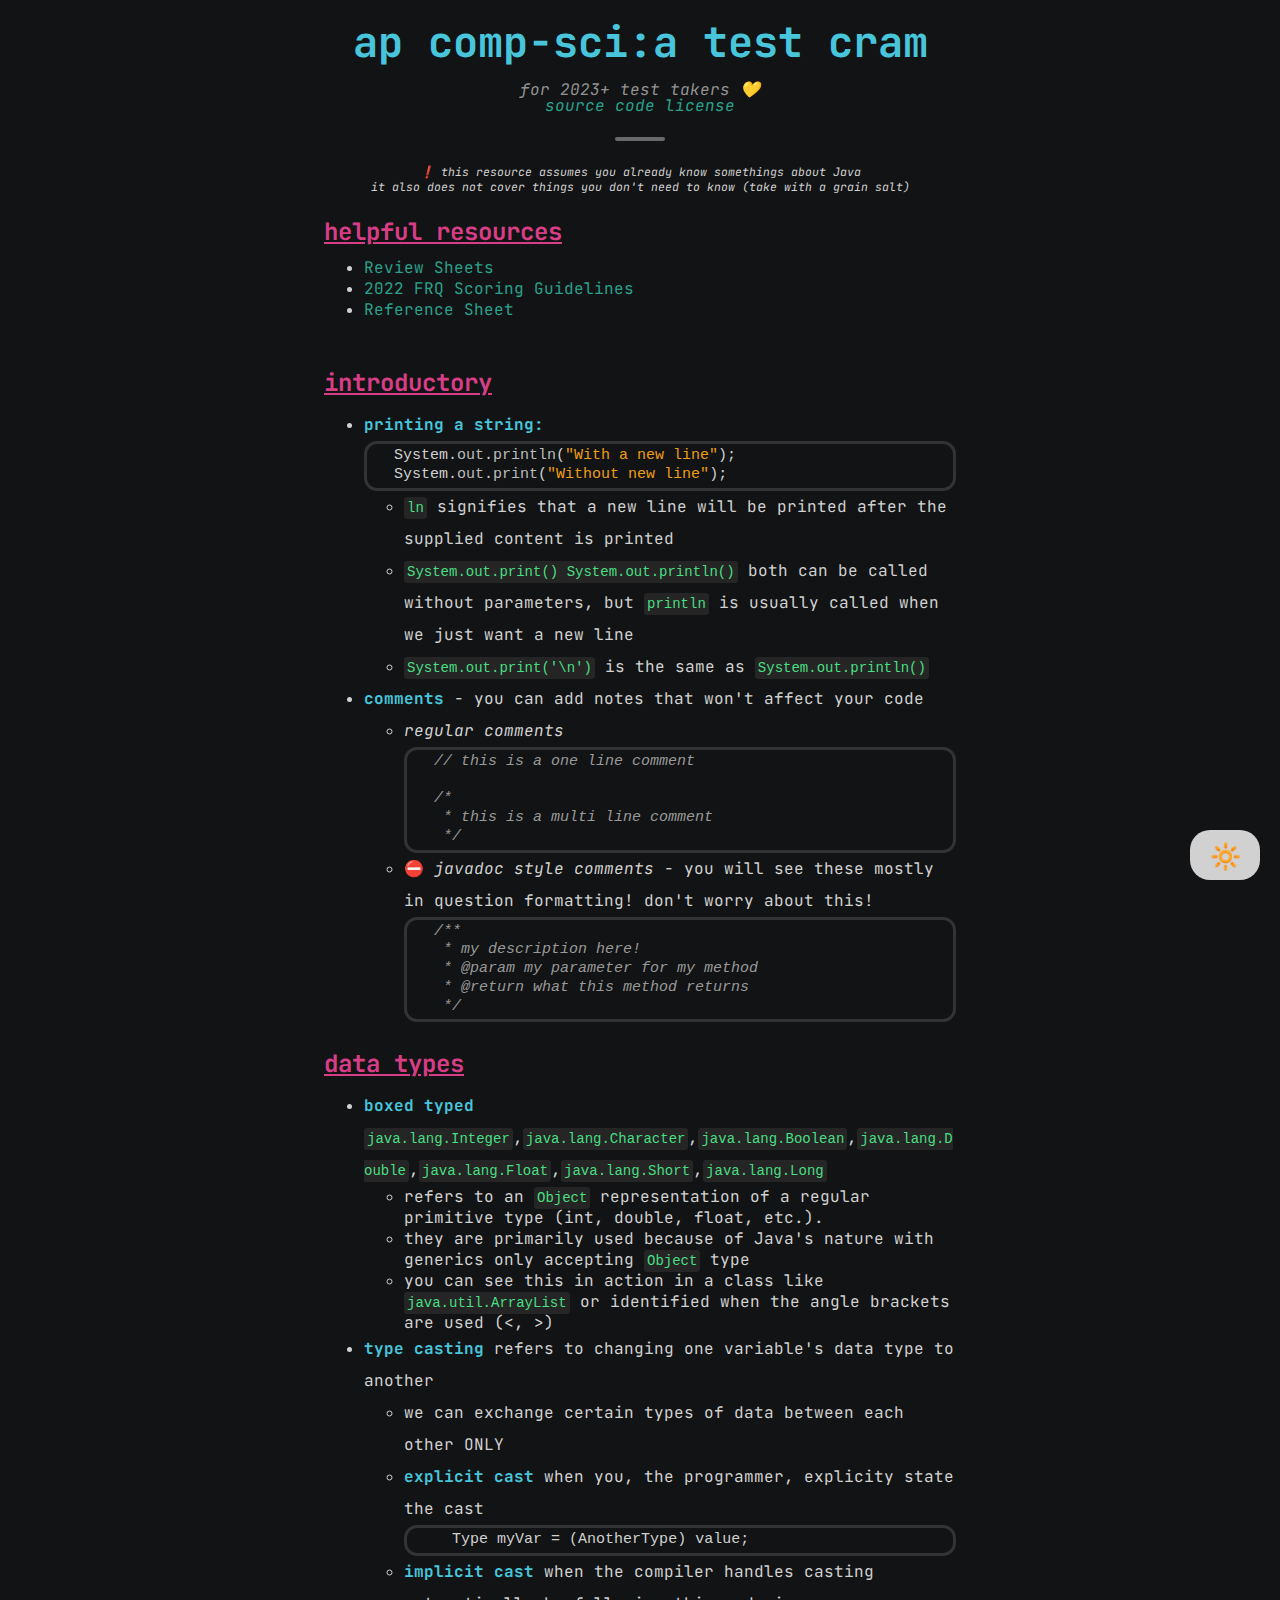
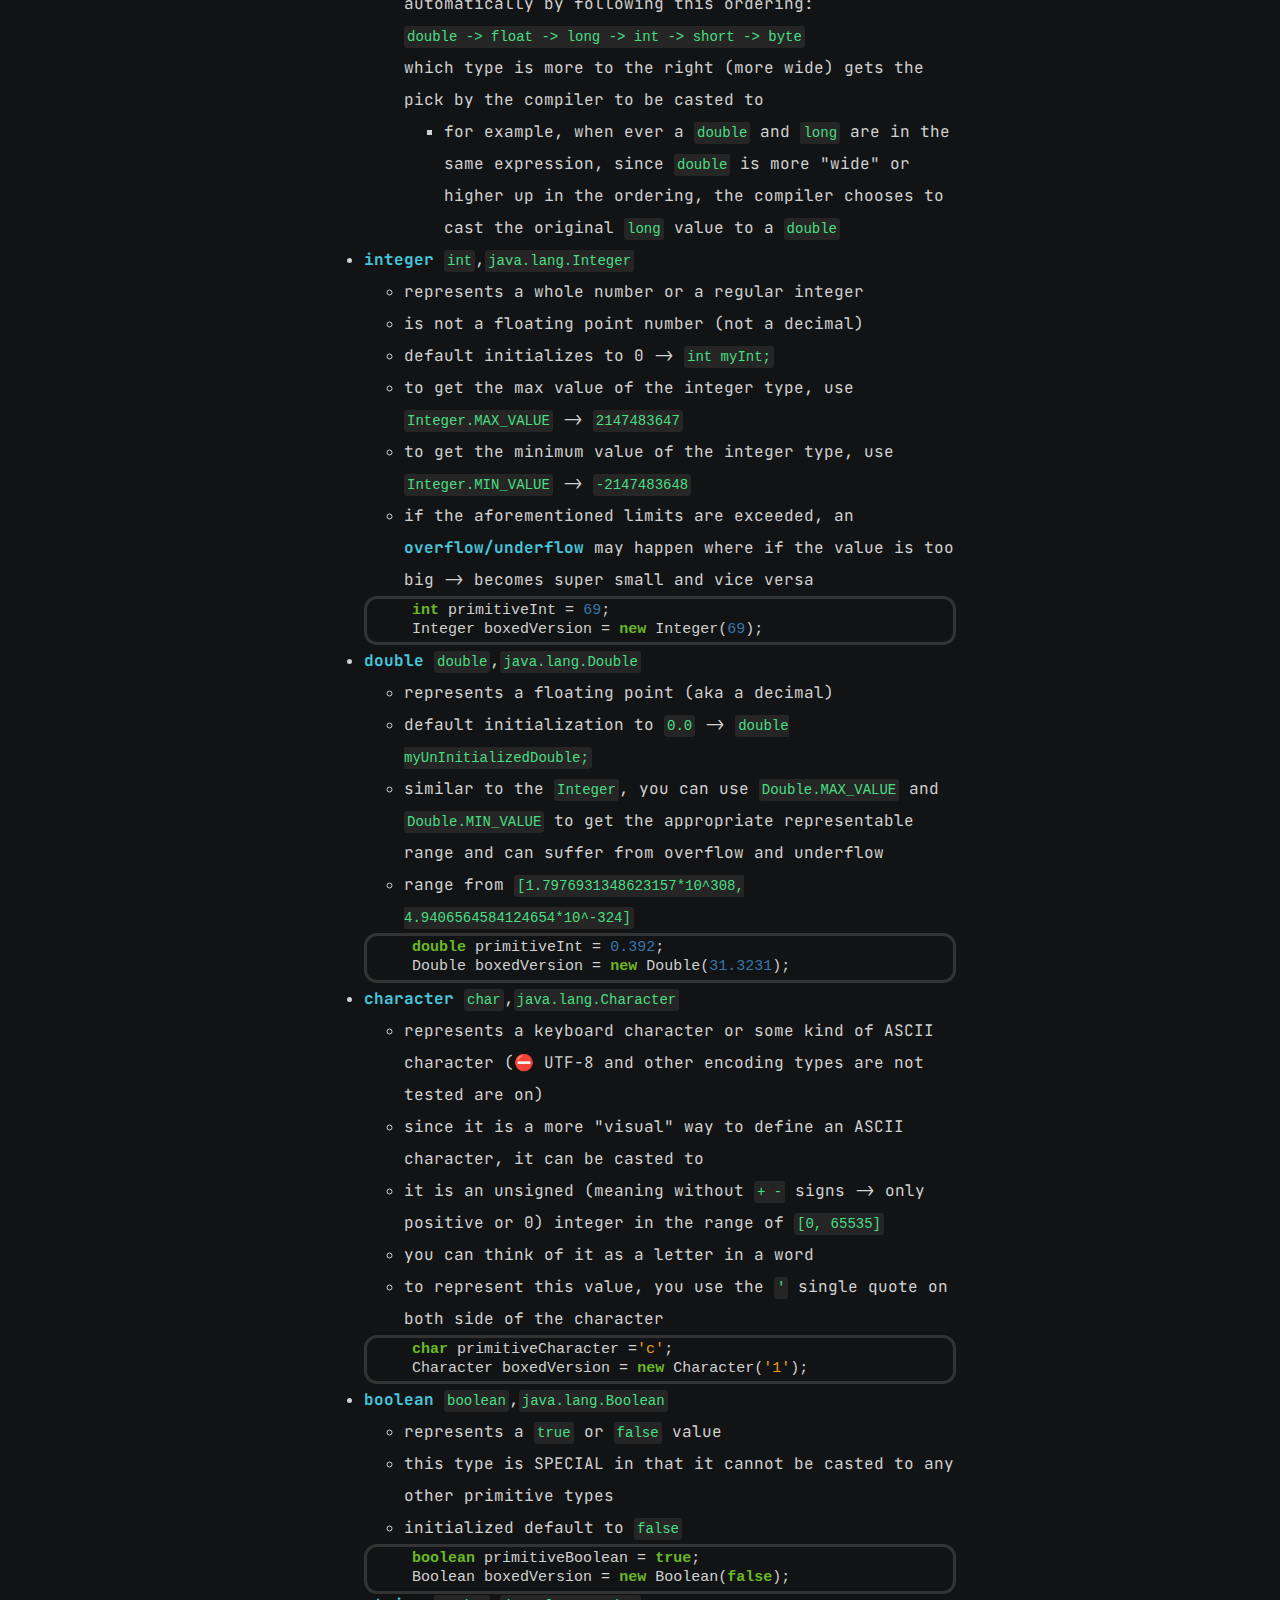
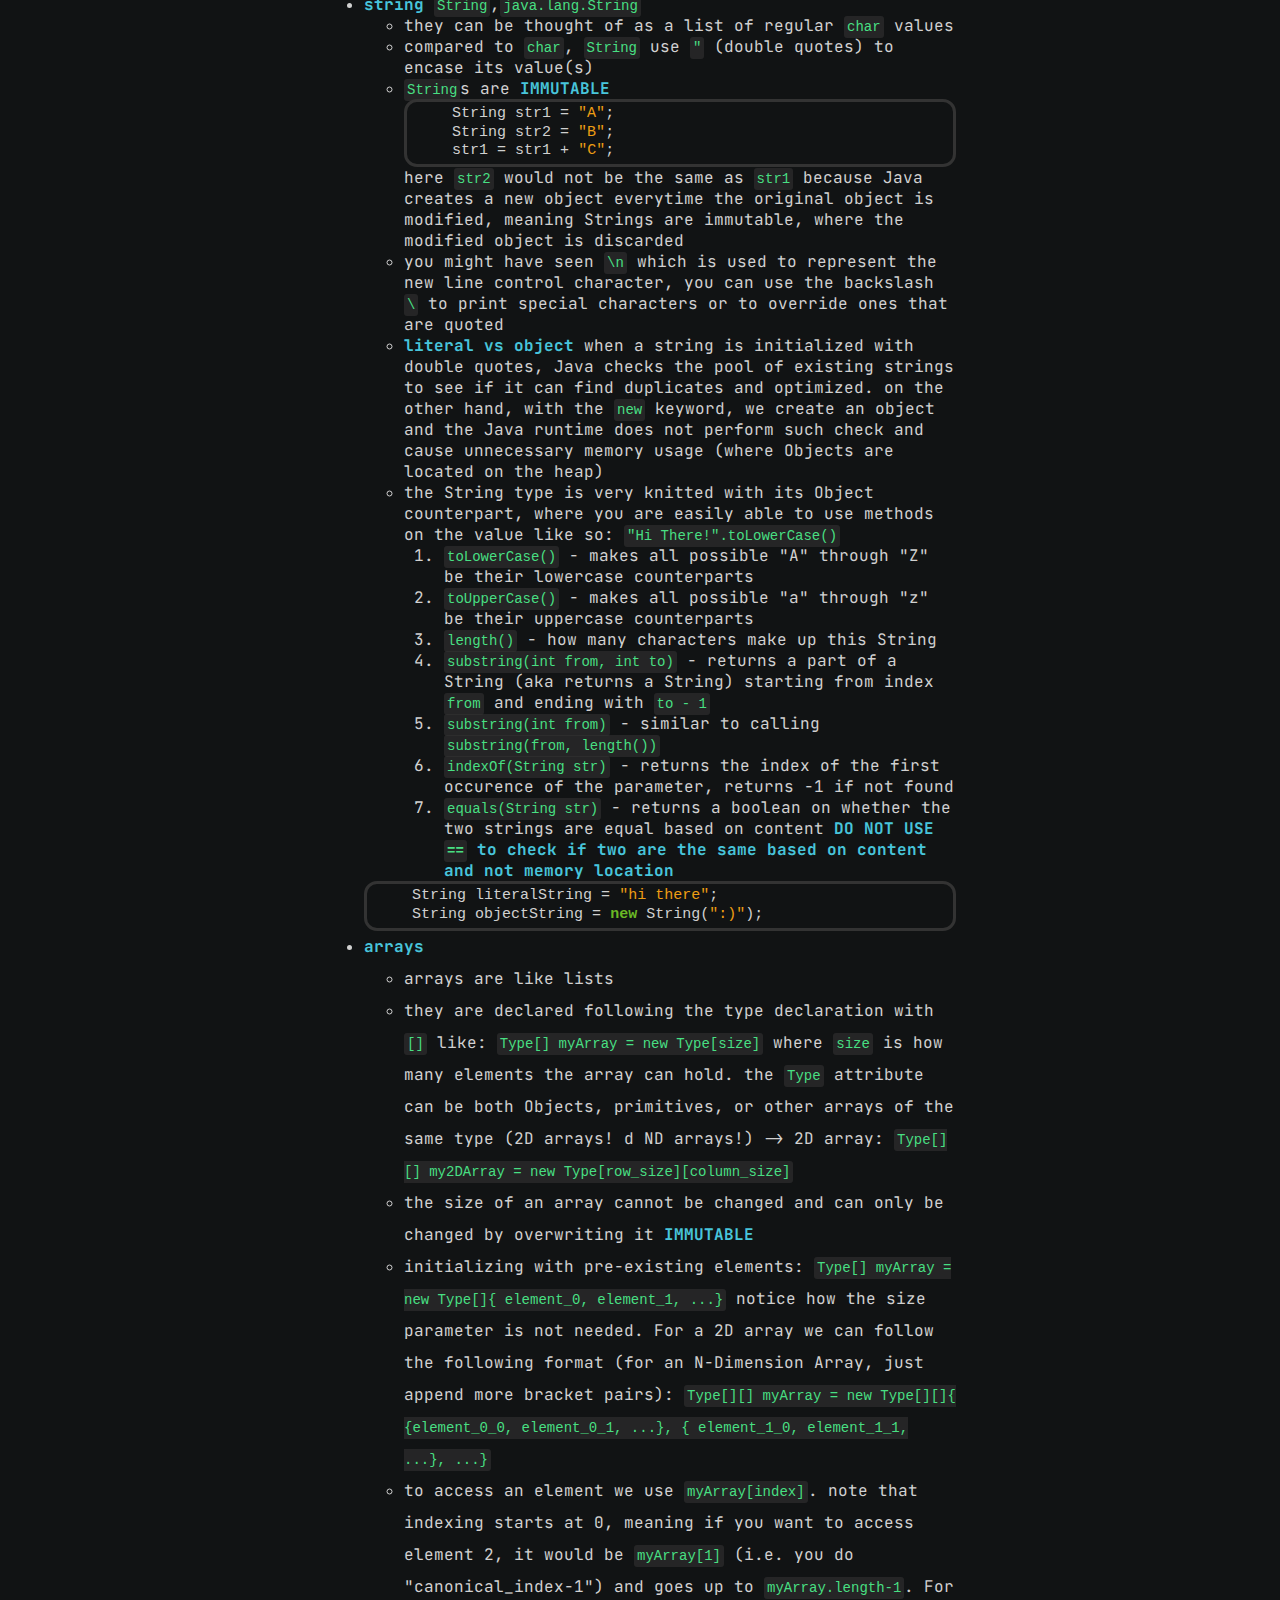
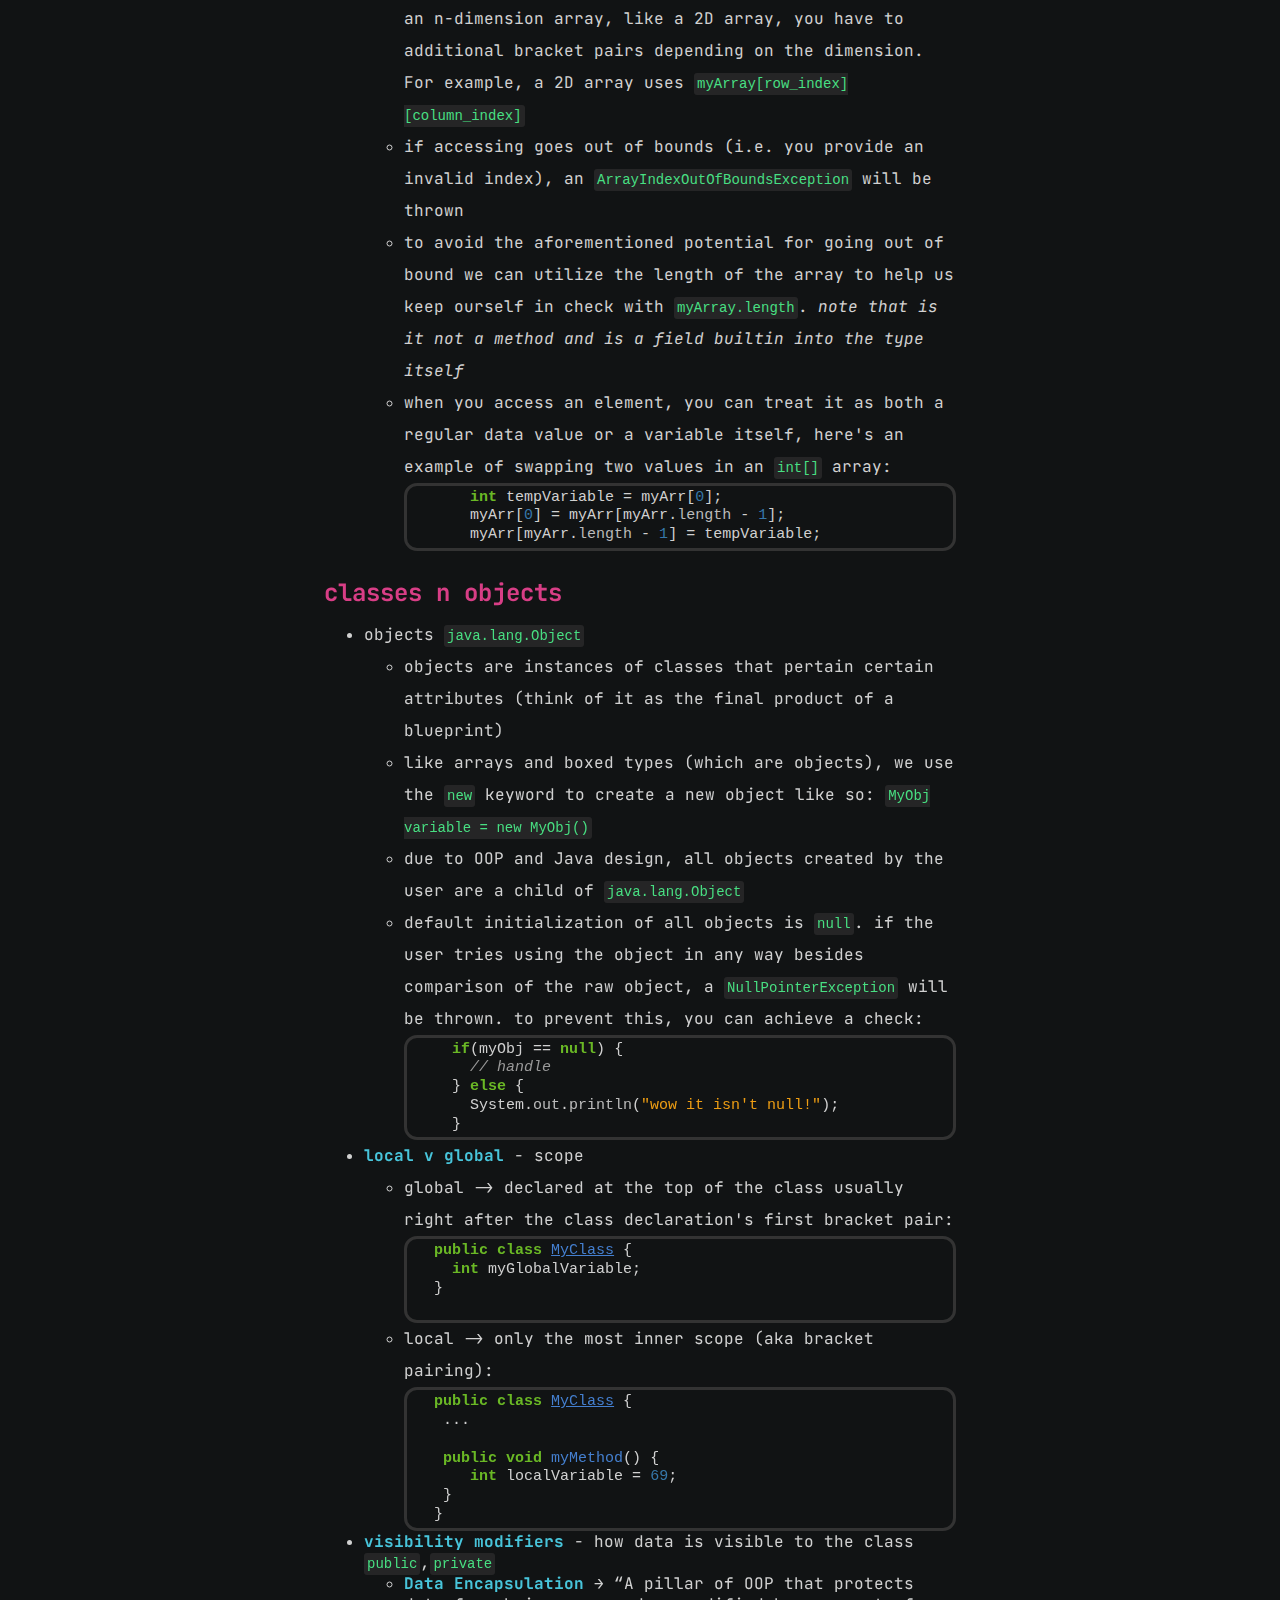
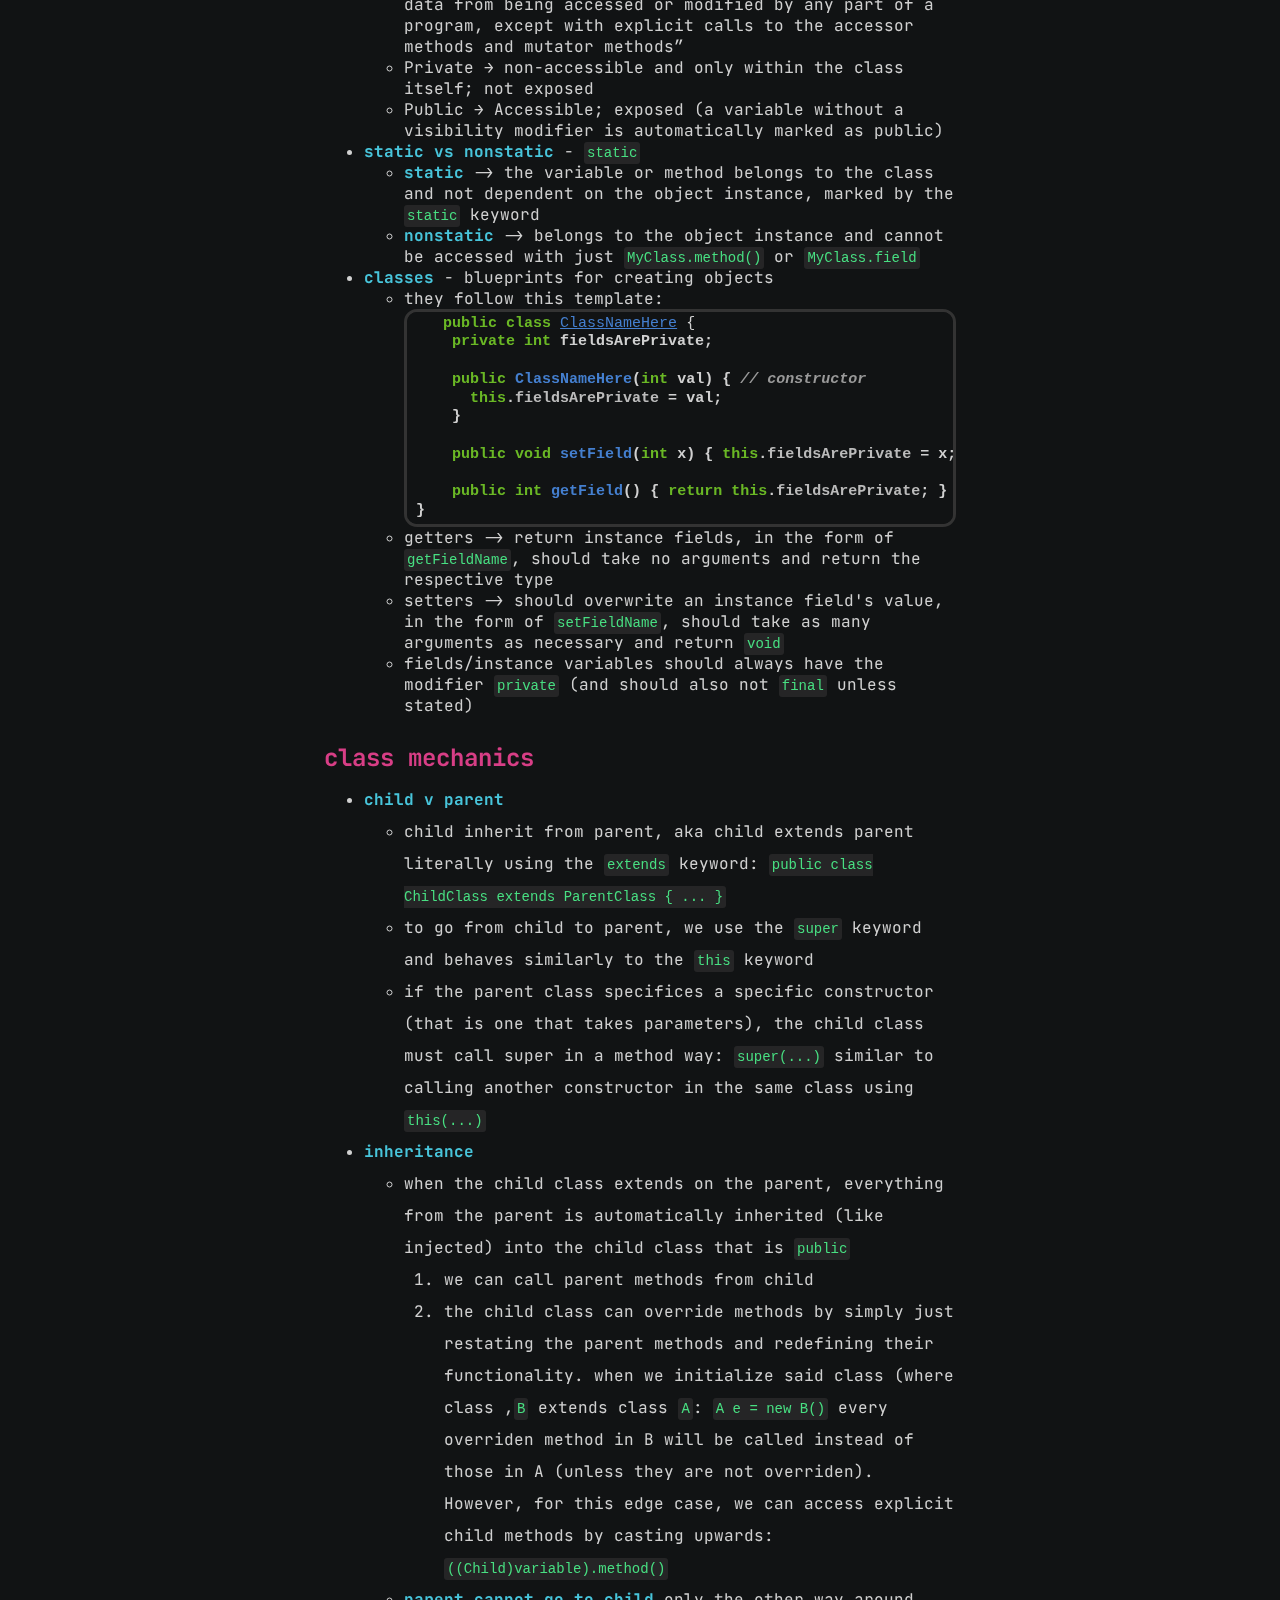
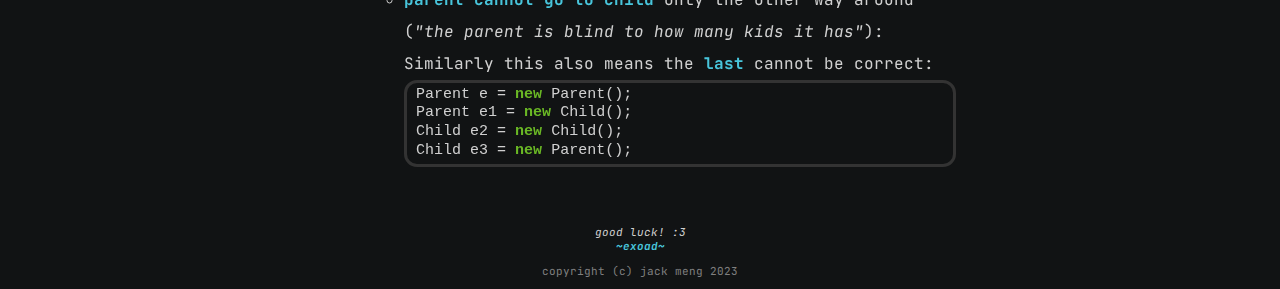
==== commit 870b1903: "`thx sans`" ====
--- a/index.html
+++ b/index.html
@@ -801,7 +801,7 @@
             </li>
             <li>
               <strong>parent cannot go to child</strong> only the other way around (<em>"the parent is blind to how many kids it has"</em>):
-              Similarly this also means the following cannot happen:
+              Similarly this also means the <strong>last</strong> cannot be correct:
 
               <div
                 style="
